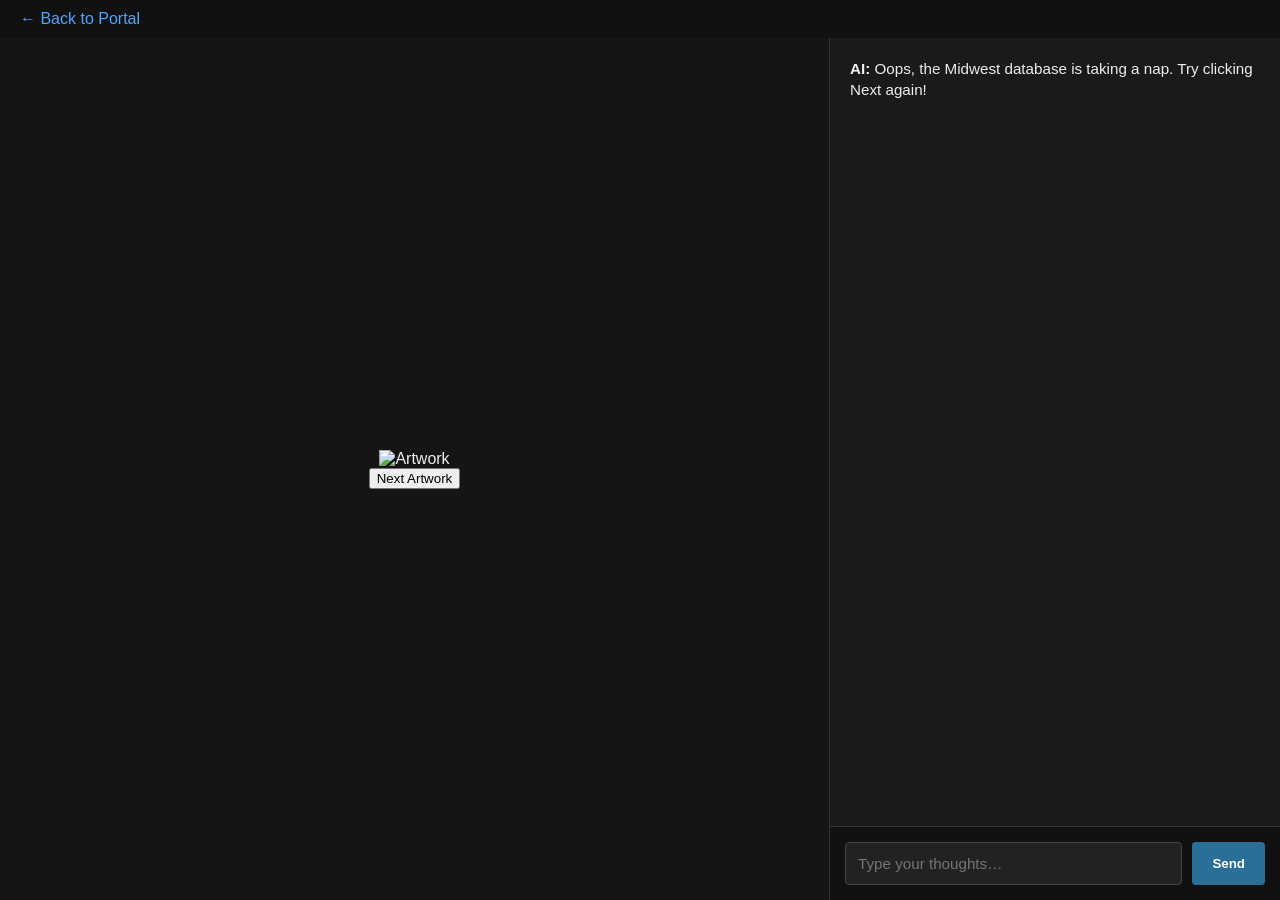
==== chicago/index.html @ 18268bc0 "Add files via upload" ====
<!DOCTYPE html>
<html lang="en">
<head>
    <meta charset="UTF-8">
    <title>gAIlery — Wing</title>
    <link rel="stylesheet" href="../style.css">
</head>
<body>

    <!-- Back to Portal link -->
    <nav style="background: #111; padding: 10px 20px;"><a href="../index.html" style="color: #4da6ff; text-decoration: none;">← Back to Portal</a></nav>

    <div id="container">
        <div id="art-panel">
            <img id="art-image" alt="Artwork">
            <button id="next-btn">Next Artwork</button>
        </div>

        <div id="chat-panel">
            <div id="chat-window"></div>
            <div id="input-area">
                <input type="text" id="user-input" placeholder="Type your thoughts…">
                <button id="send-btn">Send</button>
            </div>
        </div>
    </div>

    <script src="../js/core.js"></script>
    <script src="app.js"></script>
</body>
</html>
---- style.css ----
html, body {
    margin: 0;
    padding: 0;
    height: 100vh;
    background: #111;
    color: #eee;
    overflow: hidden;
}

body {
    font-family: Arial, sans-serif;
    display: flex;
    flex-direction: column;
}

/* --- PORTAL LANDING PAGE STYLES --- */
#portal-container {
    text-align: center;
    max-width: 800px;
    padding: 20px;
    margin: auto;
}

#portal-header h1 {
    font-size: 3rem;
    margin-bottom: 10px;
    letter-spacing: 2px;
}

#portal-header p {
    color: #888;
    margin-bottom: 40px;
}

#wing-grid {
    display: flex;
    gap: 20px;
    justify-content: center;
    flex-wrap: wrap;
}

.wing-card {
    background: #1a1a1a;
    border: 2px solid #333;
    padding: 30px;
    width: 300px;
    text-decoration: none;
    color: #eee;
    border-radius: 6px;
    transition: all 0.2s ease;
    display: flex;
    flex-direction: column;
    justify-content: space-between;
}

.wing-card:hover {
    border-color: #666;
    background: #222;
    transform: translateY(-3px);
}

.wing-card h2 {
    font-size: 1.25rem;
    margin-top: 0;
    color: #fff;
}

.wing-card p {
    font-size: 0.9rem;
    color: #aaa;
    line-height: 1.4;
    text-align: left;
}

.enter-btn {
    margin-top: 20px;
    font-size: 0.85rem;
    color: #4da6ff;
    font-weight: bold;
    text-align: left;
}


/* --- GALLERY WING ROOM LAYOUT --- */
#container {
    display: flex;
    flex: 1;
    width: 100vw;
    height: calc(100vh - 40px); /* Forces it to stay within the screen bounds */
    overflow: hidden;
}

#art-panel {
    flex: 2; /* Gives the art more breathing room */
    display: flex;
    flex-direction: column;
    justify-content: center;
    align-items: center;
    padding: 20px;
    background: #151515;
    border-right: 1px solid #333;
    height: 100%;
    box-sizing: border-box;
}

#chat-panel {
    width: 450px;
    display: flex;
    flex-direction: column;
    background: #1a1a1a;
    height: 100%;
    box-sizing: border-box;
}

#chat-window {
    flex: 1;
    min-height: 0; /* Crucial: allows flex child to shrink and enable scrolling instead of collapsing */
    overflow-y: auto;
    padding: 20px;
    display: flex;
    flex-direction: column;
    font-size: 0.95rem;
    line-height: 1.4;
}

#input-area {
    display: flex;
    padding: 15px;
    background: #111;
    border-top: 1px solid #333;
}

#user-input {
    flex: 1;
    background: #222;
    border: 1px solid #444;
    color: #fff;
    padding: 12px;
    border-radius: 4px;
    outline: none;
    font-size: 0.95rem;
}

#user-input:focus {
    border-color: #666;
}

#send-btn {
    background: #2a6f97;
    color: #fff;
    border: none;
    padding: 0 20px;
    margin-left: 10px;
    border-radius: 4px;
    cursor: pointer;
    font-weight: bold;
}

#send-btn:hover {
    background: #3a86ad;
}
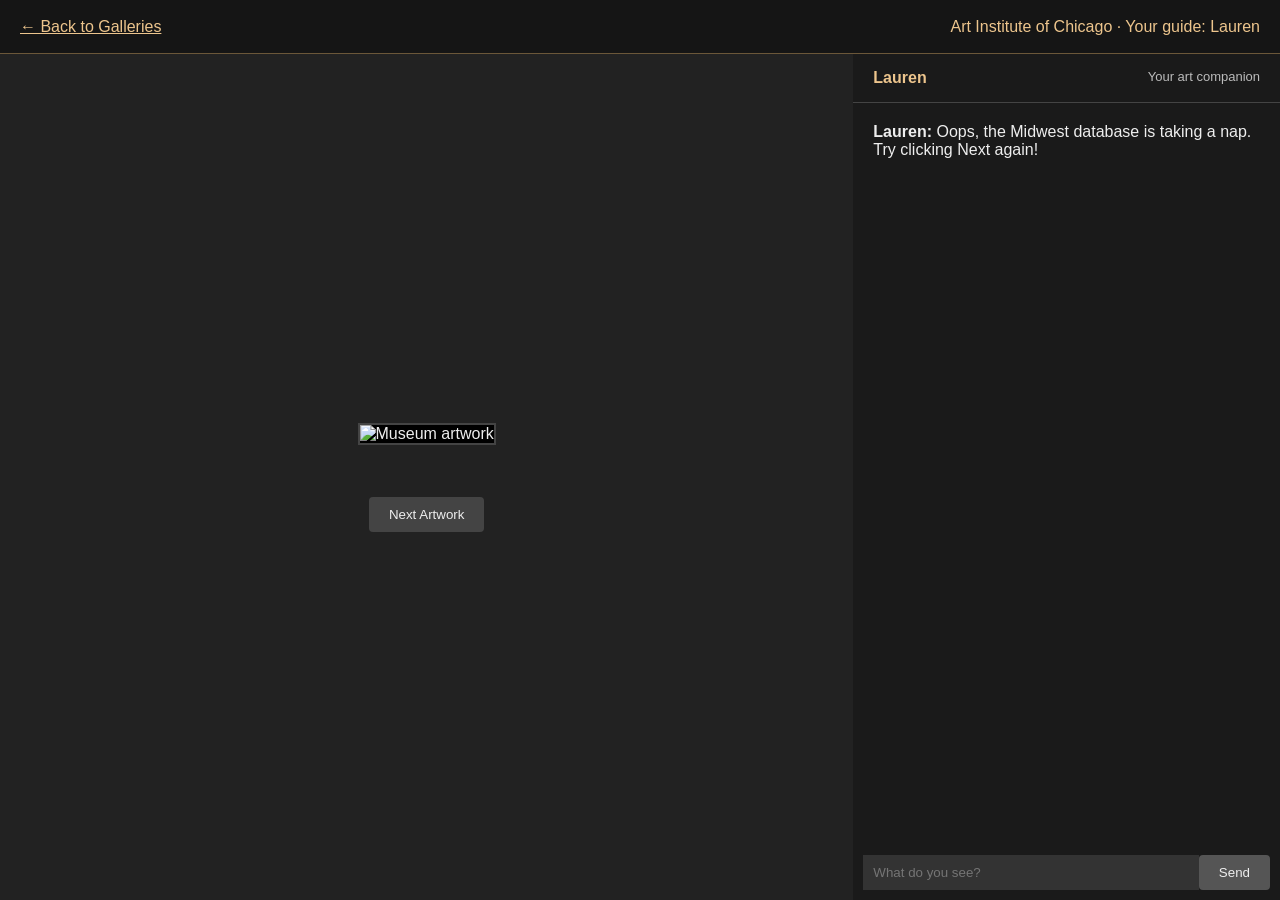
==== commit 8923d994: "Add files via upload" ====
--- a/chicago/index.html
+++ b/chicago/index.html
@@ -1,31 +1,44 @@
-<!DOCTYPE html>
-<html lang="en">
-<head>
-    <meta charset="UTF-8">
-    <title>gAIlery — Wing</title>
-    <link rel="stylesheet" href="../style.css">
-</head>
-<body>
-
-    <!-- Back to Portal link -->
-    <nav style="background: #111; padding: 10px 20px;"><a href="../index.html" style="color: #4da6ff; text-decoration: none;">← Back to Portal</a></nav>
-
-    <div id="container">
-        <div id="art-panel">
-            <img id="art-image" alt="Artwork">
-            <button id="next-btn">Next Artwork</button>
-        </div>
-
-        <div id="chat-panel">
-            <div id="chat-window"></div>
-            <div id="input-area">
-                <input type="text" id="user-input" placeholder="Type your thoughts…">
-                <button id="send-btn">Send</button>
-            </div>
-        </div>
-    </div>
-
-    <script src="../js/core.js"></script>
-    <script src="app.js"></script>
-</body>
-</html>+<!DOCTYPE html>
+<html lang="en">
+<head>
+<meta charset="UTF-8">
+<meta name="viewport"
+      content="width=device-width,initial-scale=1">
+<title>Art Institute of Chicago | Discover Art</title>
+<link rel="stylesheet" href="../style.css">
+</head>
+<body>
+
+<nav class="gallery-nav">
+  <a href="../index.html">← Back to Galleries</a>
+  <span>Art Institute of Chicago · Your guide: Lauren</span>
+</nav>
+
+<div id="container">
+  <div id="art-panel">
+    <img id="art-image" alt="Museum artwork">
+    <p id="art-status" role="status"></p>
+    <button id="next-btn">Next Artwork</button>
+  </div>
+
+  <div id="chat-panel">
+    <div class="guide-heading">
+      <strong>Lauren</strong>
+      <span>Your art companion</span>
+    </div>
+    <div id="chat-window" aria-live="polite"></div>
+    <div id="input-area">
+      <input id="user-input" type="text"
+             placeholder="What do you see?">
+      <button id="send-btn">Send</button>
+    </div>
+  </div>
+</div>
+
+<script>
+window.galleryGuide = "Lauren";
+</script>
+<script src="../js/core.js"></script>
+<script src="app.js"></script>
+</body>
+</html>
--- a/style.css
+++ b/style.css
@@ -1,161 +1,174 @@
-html, body {
+body {
     margin: 0;
-    padding: 0;
-    height: 100vh;
+    font-family: Arial, sans-serif;
     background: #111;
     color: #eee;
-    overflow: hidden;
 }
 
-body {
-    font-family: Arial, sans-serif;
+#container {
+    display: flex;
+    height: 100vh;
+}
+
+#art-panel {
+    flex: 2;
+    background: #222;
+    display: flex;
+    flex-direction: column;
+    align-items: center;
+    justify-content: center;
+}
+
+#art-image {
+    max-width: 90%;
+    max-height: 75vh;
+    width: auto;
+    height: auto;
+    object-fit: contain;
+    border: 2px solid #444;
+    background: #000; /* Gives a nice dark placeholder box while loading */
+}
+
+#next-btn {
+    margin-top: 20px;
+    padding: 10px 20px;
+    background: #444;
+    color: #eee;
+    border: none;
+    cursor: pointer;
+}
+
+#chat-panel {
+    flex: 1;
+    background: #1a1a1a;
     display: flex;
     flex-direction: column;
 }
 
-/* --- PORTAL LANDING PAGE STYLES --- */
-#portal-container {
-    text-align: center;
-    max-width: 800px;
-    padding: 20px;
-    margin: auto;
-}
-
-#portal-header h1 {
-    font-size: 3rem;
-    margin-bottom: 10px;
-    letter-spacing: 2px;
-}
-
-#portal-header p {
-    color: #888;
-    margin-bottom: 40px;
-}
-
-#wing-grid {
-    display: flex;
-    gap: 20px;
-    justify-content: center;
-    flex-wrap: wrap;
-}
-
-.wing-card {
-    background: #1a1a1a;
-    border: 2px solid #333;
-    padding: 30px;
-    width: 300px;
-    text-decoration: none;
-    color: #eee;
-    border-radius: 6px;
-    transition: all 0.2s ease;
-    display: flex;
-    flex-direction: column;
-    justify-content: space-between;
-}
-
-.wing-card:hover {
-    border-color: #666;
-    background: #222;
-    transform: translateY(-3px);
-}
-
-.wing-card h2 {
-    font-size: 1.25rem;
-    margin-top: 0;
-    color: #fff;
-}
-
-.wing-card p {
-    font-size: 0.9rem;
-    color: #aaa;
-    line-height: 1.4;
-    text-align: left;
-}
-
-.enter-btn {
-    margin-top: 20px;
-    font-size: 0.85rem;
-    color: #4da6ff;
-    font-weight: bold;
-    text-align: left;
-}
-
-
-/* --- GALLERY WING ROOM LAYOUT --- */
-#container {
-    display: flex;
-    flex: 1;
-    width: 100vw;
-    height: calc(100vh - 40px); /* Forces it to stay within the screen bounds */
-    overflow: hidden;
-}
-
-#art-panel {
-    flex: 2; /* Gives the art more breathing room */
-    display: flex;
-    flex-direction: column;
-    justify-content: center;
-    align-items: center;
-    padding: 20px;
-    background: #151515;
-    border-right: 1px solid #333;
-    height: 100%;
-    box-sizing: border-box;
-}
-
-#chat-panel {
-    width: 450px;
-    display: flex;
-    flex-direction: column;
-    background: #1a1a1a;
-    height: 100%;
-    box-sizing: border-box;
-}
-
 #chat-window {
     flex: 1;
-    min-height: 0; /* Crucial: allows flex child to shrink and enable scrolling instead of collapsing */
+    padding: 20px;
     overflow-y: auto;
-    padding: 20px;
-    display: flex;
-    flex-direction: column;
-    font-size: 0.95rem;
-    line-height: 1.4;
 }
 
 #input-area {
     display: flex;
-    padding: 15px;
-    background: #111;
-    border-top: 1px solid #333;
+    padding: 10px;
 }
 
 #user-input {
     flex: 1;
-    background: #222;
-    border: 1px solid #444;
-    color: #fff;
-    padding: 12px;
-    border-radius: 4px;
-    outline: none;
-    font-size: 0.95rem;
-}
-
-#user-input:focus {
-    border-color: #666;
+    padding: 10px;
+    background: #333;
+    color: #eee;
+    border: none;
 }
 
 #send-btn {
-    background: #2a6f97;
-    color: #fff;
+    padding: 10px 20px;
+    background: #555;
+    color: #eee;
     border: none;
-    padding: 0 20px;
-    margin-left: 10px;
-    border-radius: 4px;
     cursor: pointer;
-    font-weight: bold;
 }
-
-#send-btn:hover {
-    background: #3a86ad;
-}+
+/* Discover Art v2 gallery additions */
+
+* { box-sizing: border-box; }
+
+.gallery-nav {
+    min-height: 54px;
+    background: #151515;
+    border-bottom: 1px solid #6b5739;
+    display: flex;
+    align-items: center;
+    justify-content: space-between;
+    gap: 12px;
+    padding: 12px 20px;
+    color: #edc58d;
+}
+
+.gallery-nav a {
+    color: #edc58d;
+    text-decoration: underline;
+}
+
+#container {
+    height: calc(100vh - 54px);
+}
+
+#art-panel, #chat-panel {
+    min-width: 0;
+}
+
+#art-image {
+    max-height: 68vh;
+}
+
+#art-status {
+    color: #edc58d;
+    padding: 0 15px;
+    text-align: center;
+}
+
+.guide-heading {
+    padding: 15px 20px;
+    border-bottom: 1px solid #444;
+    display: flex;
+    justify-content: space-between;
+    gap: 10px;
+    color: #edc58d;
+}
+
+.guide-heading span {
+    color: #bbb;
+    font-size: 13px;
+}
+
+#chat-window {
+    min-height: 0;
+}
+
+#user-input {
+    min-width: 0;
+}
+
+#next-btn, #send-btn {
+    border-radius: 4px;
+}
+
+#next-btn:hover, #send-btn:hover {
+    background: #766044;
+}
+
+@media (max-width: 750px) {
+    #container {
+        flex-direction: column;
+        height: auto;
+        min-height: calc(100vh - 54px);
+    }
+
+    #art-panel {
+        flex: none;
+        min-height: 45vh;
+        padding: 20px 0;
+    }
+
+    #art-image {
+        max-height: 35vh;
+    }
+
+    #chat-panel {
+        flex: none;
+        min-height: 45vh;
+    }
+
+    #chat-window {
+        min-height: 230px;
+        max-height: 45vh;
+    }
+
+    .gallery-nav {
+        flex-wrap: wrap;
+    }
+}
